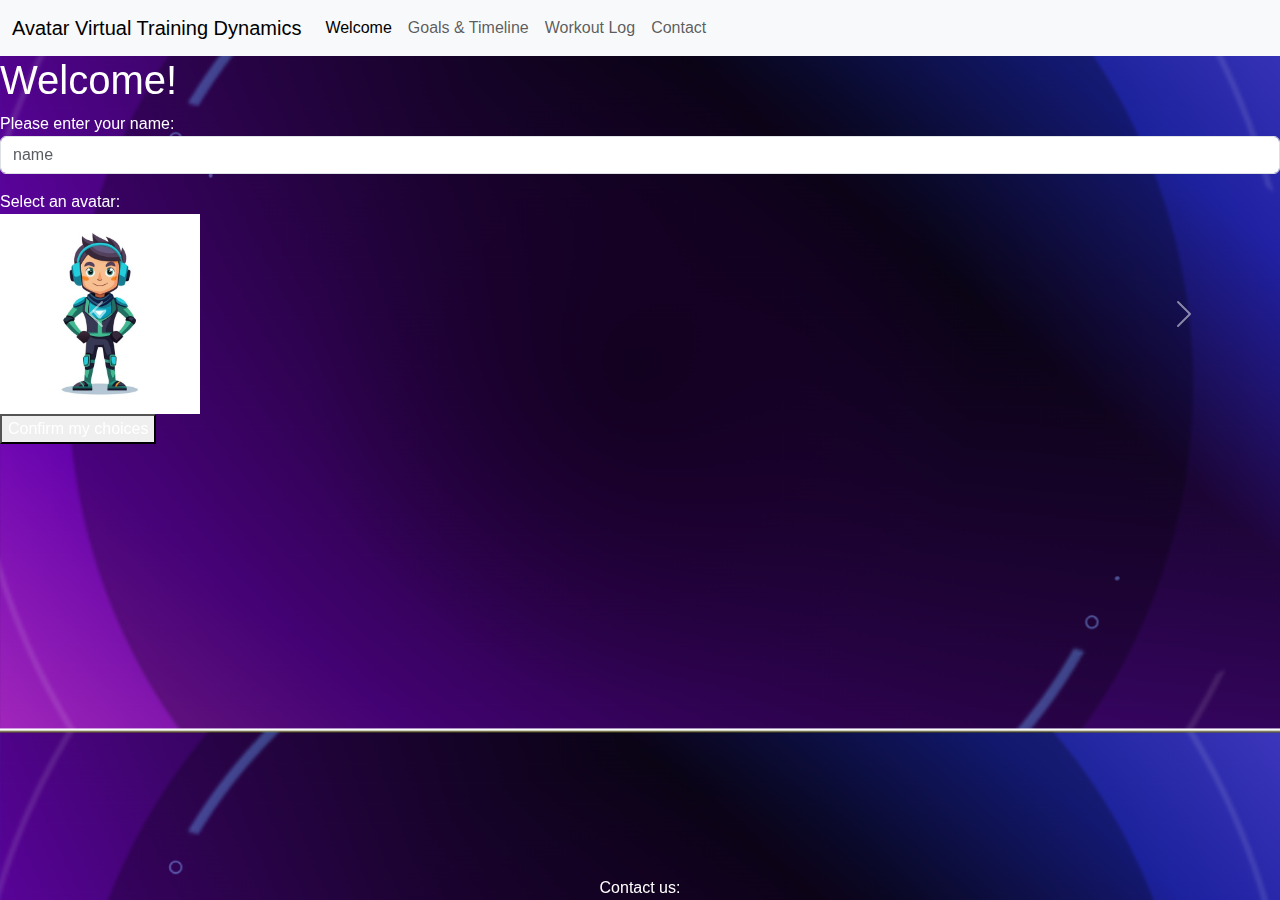
==== index.html @ 8e56caed "Merge pull request #11 from IsakTL/IsakTL-patch-1" ====
<!DOCTYPE html>
<html lang="en">

<head>
    <meta charset="UTF-8">
    <meta name="viewport" content="width=device-width, initial-scale=1.0">
    <title>Fitness Builder</title>
    <link rel="stylesheet" href="https://cdn.jsdelivr.net/npm/bootstrap@5.3.3/dist/css/bootstrap.min.css" />
    <link rel="stylesheet" href="./assets/style1.css" />
    <script defer src="https://cdn.jsdelivr.net/npm/bootstrap@5.3.3/dist/js/bootstrap.bundle.min.js"
        integrity="sha384-YvpcrYf0tY3lHB60NNkmXc5s9fDVZLESaAA55NDzOxhy9GkcIdslK1eN7N6jIeHz"
        crossorigin="anonymous"></script>
    <script defer src="./assets/script1.js"></script>
</head>

<body>
    <div id="background-image">
        <img src="./assets/images/background-01.png" alt="An abstract purple background.">
    </div>
    <header>
        <nav class="navbar navbar-expand-lg bg-body-tertiary">
            <div class="container-fluid">
                <a class="navbar-brand" href="#">Avatar Virtual Training Dynamics</a>
                <button class="navbar-toggler" type="button" data-bs-toggle="collapse"
                    data-bs-target="#navbarSupportedContent" aria-controls="navbarSupportedContent"
                    aria-expanded="false" aria-label="Toggle navigation">
                    <span class="navbar-toggler-icon"></span>
                </button>
                <div class="collapse navbar-collapse" id="navbarSupportedContent">
                    <ul class="navbar-nav me-auto mb-2 mb-lg-0">
                        <li class="nav-item">
                            <a class="nav-link active" aria-current="page" href="#">Welcome</a>
                        </li>
                        <li class="nav-item">
                            <a class="nav-link" href="#">Goals & Timeline</a>
                        </li>
                        <li class="nav-item">
                            <a class="nav-link" href="#">Workout Log</a>
                        </li>
                        <li class="nav-item">
                            <a class="nav-link" href="#">Contact</a>
                        </li>
                        </li>
                    </ul>
                </div>
            </div>
        </nav>
    </header>
    <h1>
        Welcome!
    </h1>
    <section>
        Please enter your name:
        <div class="mb-3">
            <!-- <label for="exampleFormControlInput1" class="form-label">Email address</label> - commented, replaced with below-->
            <input type="username" class="form-control" id="exampleFormControlInput1" placeholder="name">
        </div>
    </section>
    <section>
        Select an avatar:
        <div id="avatar-carousel" class="carousel slide">
            <div class="carousel-inner">
                <div class="carousel-item active">
                    <img src="./assets/images/Men-Gamer.jpg" class="d-block w-100"
                        alt="Iron Man if he was a cartoon kid">
                </div>
                <div class="carousel-item">
                    <img src="./assets/images/Men-Trainer.jpg" class="d-block w-100" alt="A man holding a basketball">
                </div>
                <div class="carousel-item">
                    <img src="./assets/images/Women.png" class="d-block w-100" alt="A sparkling woman on a cloud">
                </div>
            </div>
            <button class="carousel-control-prev" type="button" data-bs-target="#avatar-carousel" data-bs-slide="prev">
                <span class="carousel-control-prev-icon" aria-hidden="true"></span>
                <span class="visually-hidden">Previous</span>
            </button>
            <button class="carousel-control-next" type="button" data-bs-target="#avatar-carousel" data-bs-slide="next">
                <span class="carousel-control-next-icon" aria-hidden="true"></span>
                <span class="visually-hidden">Next</span>
            </button>
        </div>
        <button id="initial-selection">
            Confirm my choices
        </button>
    </section>
    <footer>
        Contact us:
        <!-- Contact info here -->
    </footer>
</body>

</html>
---- assets/style1.css ----
* {
    color: white;
    /* background-color: blueviolet; */
    font-family: sans-serif;
}

#background-image {
    position: fixed;
    z-index: -1;
    background-color: blueviolet;
}

.carousel-item img {
    width: 100%;
    max-width: 200px;
    max-height: 200px;
}

header,
body {
    background-image: url("./images/Background-02.png");
    width: 100%;
    height: 100%;
    background-size: cover;
}

#Avatar {
    margin: 1%;
}

body h1,
body h2,
body h4 {
    color: white;
}

.btn-group-vertical {
    color: white;
}

.submit {
    margin: 5%;
}

footer {
    text-align: center;
    position: fixed;
    width: 100%;
    bottom: 0px;
    color: white;
}
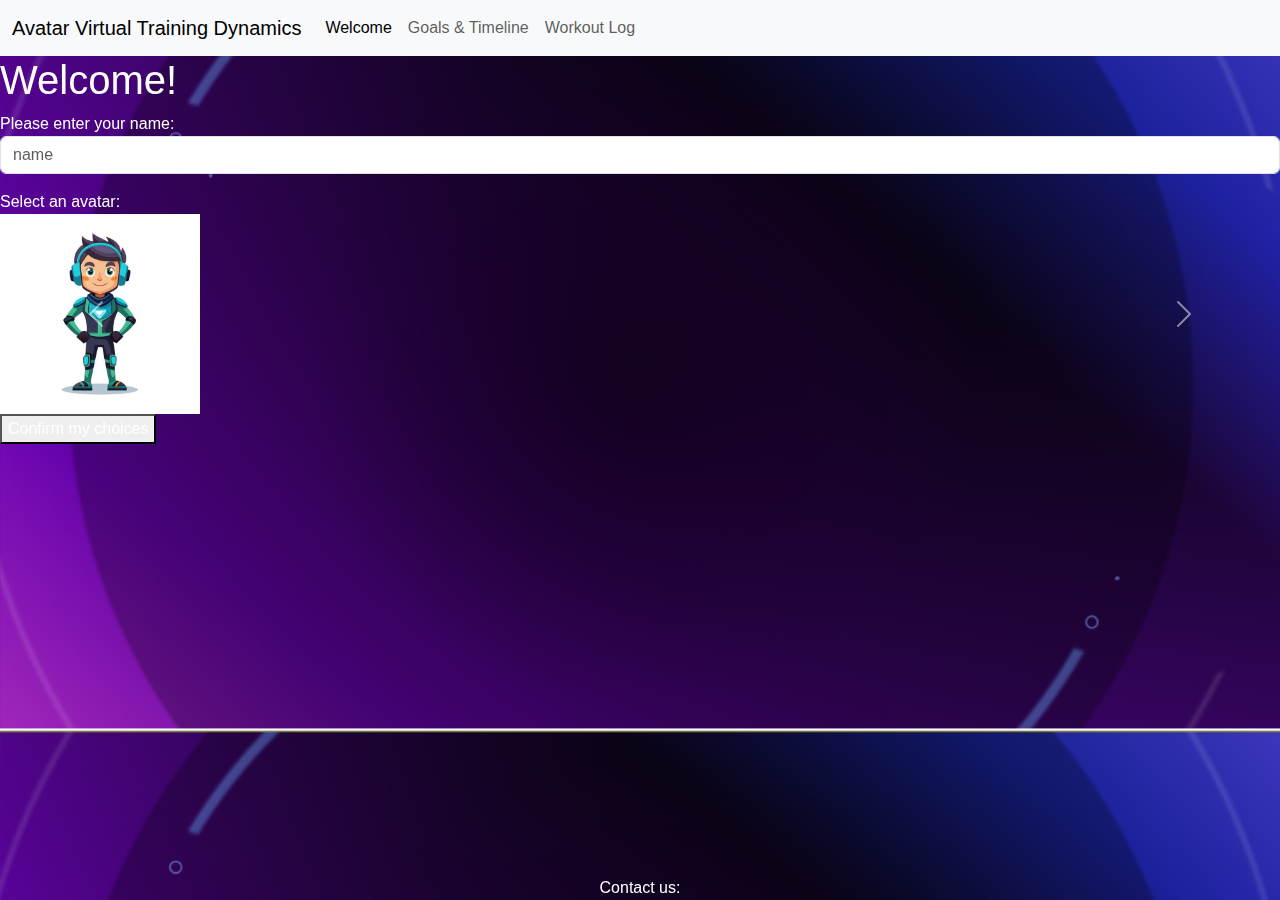
==== commit 51dd2bd2: "Merge pull request #15 from IsakTL/minor-change" ====
--- a/index.html
+++ b/index.html
@@ -15,7 +15,7 @@
 
 <body>
     <div id="background-image">
-        <img src="./assets/images/background-01.png" alt="An abstract purple background.">
+        <img src="./assets/images/background-01.png" alt="Abstract purple background.">
     </div>
     <header>
         <nav class="navbar navbar-expand-lg bg-body-tertiary">
@@ -32,14 +32,10 @@
                             <a class="nav-link active" aria-current="page" href="#">Welcome</a>
                         </li>
                         <li class="nav-item">
-                            <a class="nav-link" href="#">Goals & Timeline</a>
+                            <a class="nav-link" href="index2.html">Goals & Timeline</a>
                         </li>
                         <li class="nav-item">
-                            <a class="nav-link" href="#">Workout Log</a>
-                        </li>
-                        <li class="nav-item">
-                            <a class="nav-link" href="#">Contact</a>
-                        </li>
+                            <a class="nav-link" href="index3.html">Workout Log</a>
                         </li>
                     </ul>
                 </div>
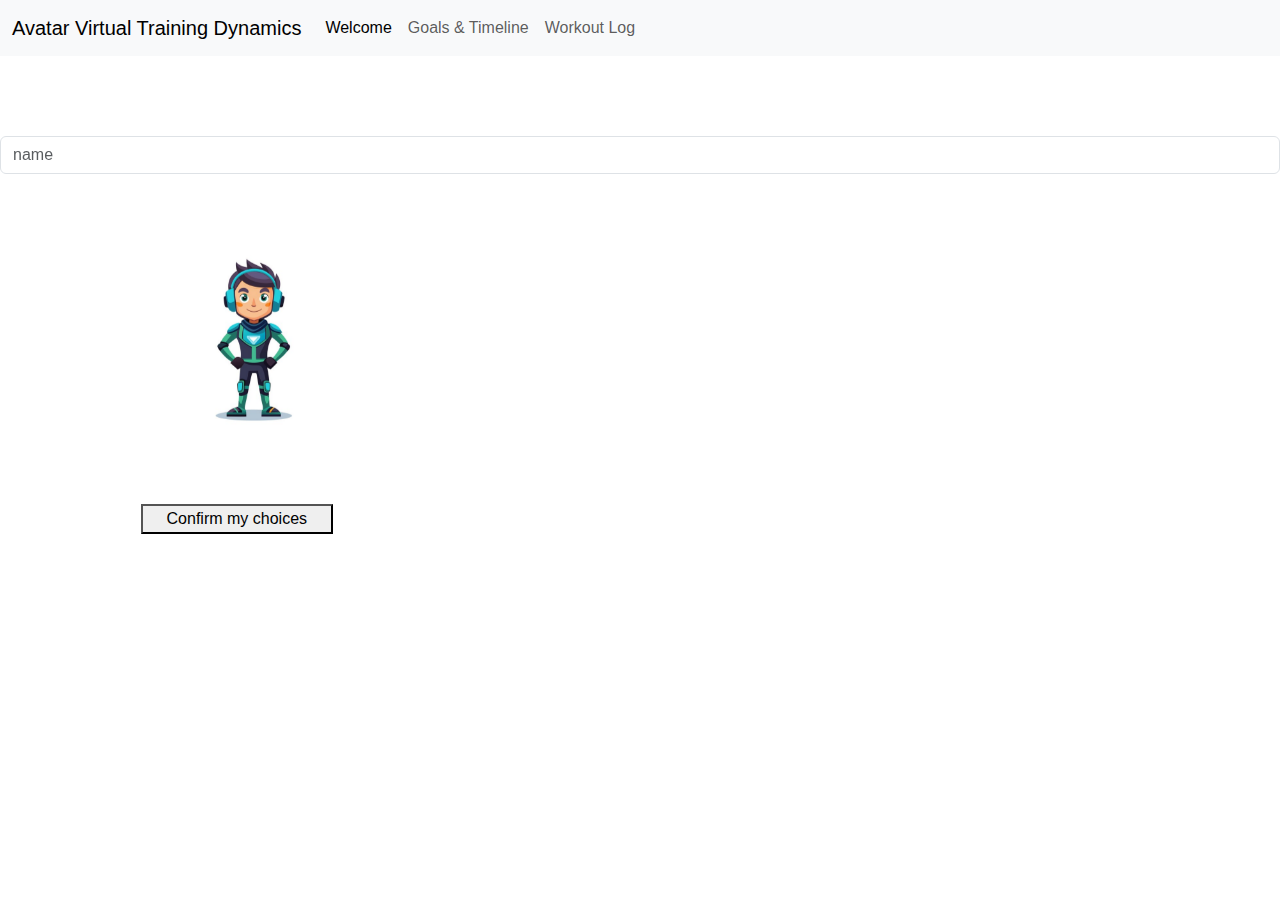
==== commit 577d002a: "Update html files" ====
--- a/index.html
+++ b/index.html
@@ -15,7 +15,7 @@
 
 <body>
     <div id="background-image">
-        <img src="./assets/images/background-01.png" alt="Abstract purple background.">
+        <img src="./assets/images/background-01.png" alt="An abstract purple background.">
     </div>
     <header>
         <nav class="navbar navbar-expand-lg bg-body-tertiary">
@@ -81,8 +81,7 @@
         </button>
     </section>
     <footer>
-        Contact us:
-        <!-- Contact info here -->
+        <p>&copy; Avatar Virtual Training Dynamics. All rights reserved.</p>
     </footer>
 </body>
 
--- a/assets/style1.css
+++ b/assets/style1.css
@@ -18,7 +18,7 @@
 
 header,
 body {
-    background-image: url("./images/Background-02.png");
+    background-image: url("./Background-03.png");
     width: 100%;
     height: 100%;
     background-size: cover;
@@ -38,12 +38,20 @@
     color: white;
 }
 
-.submit {
-    margin: 5%;
+#initial-selection {
+    text-align:center;
+    position: fixed;
+    margin-top: 5%;
+    margin-left: 11%;
+    width: 15%;
+    color: black;
 }
-
+.carousel-inner img{
+    margin-top:2%;
+    margin-left:12%;
+}
 footer {
-    text-align: center;
+    margin-left: 4%;
     position: fixed;
     width: 100%;
     bottom: 0px;
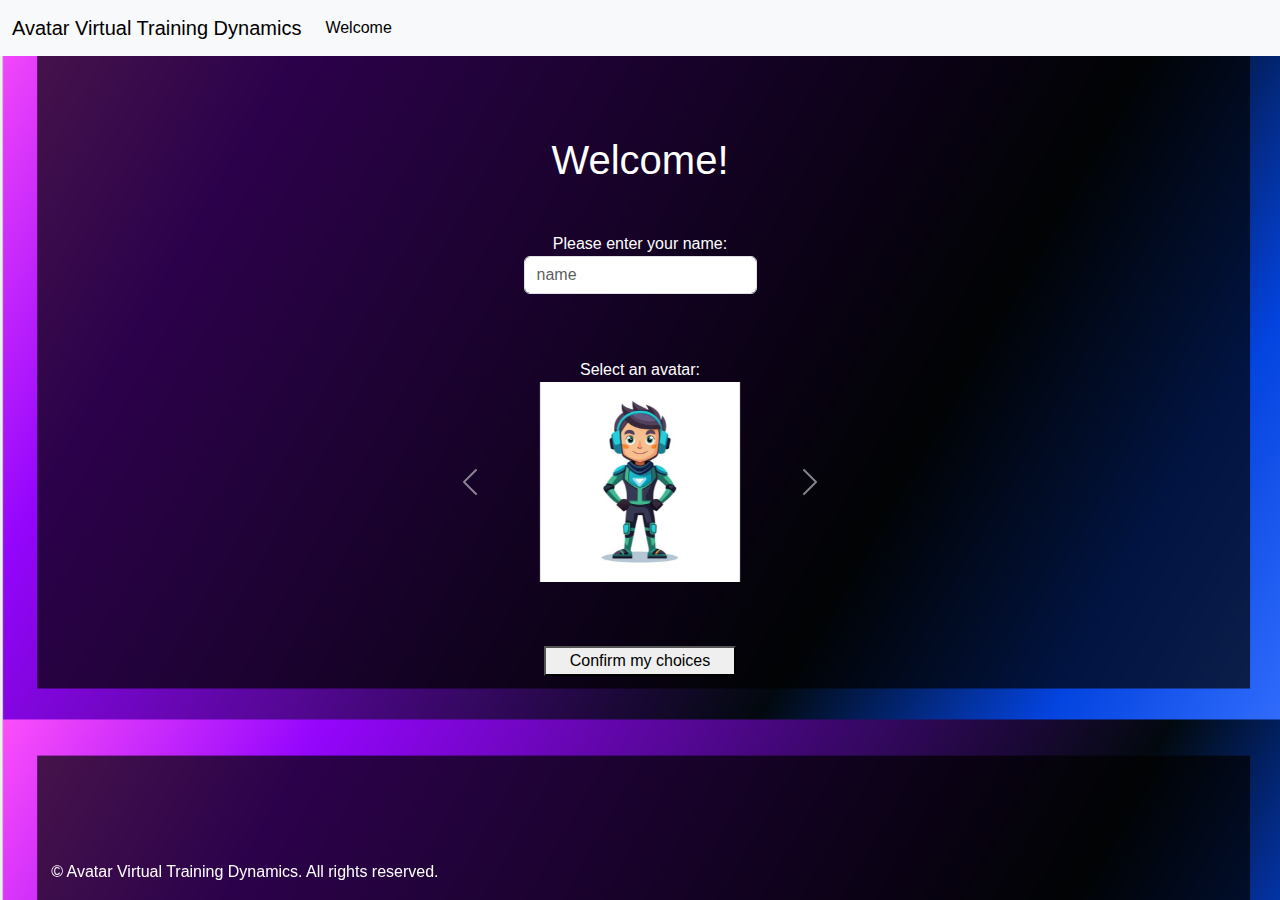
==== commit f72fb52b: "Fixed that pesky welcome page" ====
--- a/index.html
+++ b/index.html
@@ -14,9 +14,6 @@
 </head>
 
 <body>
-    <div id="background-image">
-        <img src="./assets/images/background-01.png" alt="An abstract purple background.">
-    </div>
     <header>
         <nav class="navbar navbar-expand-lg bg-body-tertiary">
             <div class="container-fluid">
@@ -45,14 +42,14 @@
     <h1>
         Welcome!
     </h1>
-    <section>
+    <section id="name-entry">
         Please enter your name:
         <div class="mb-3">
             <!-- <label for="exampleFormControlInput1" class="form-label">Email address</label> - commented, replaced with below-->
             <input type="username" class="form-control" id="exampleFormControlInput1" placeholder="name">
         </div>
     </section>
-    <section>
+    <section id="avatar-select">
         Select an avatar:
         <div id="avatar-carousel" class="carousel slide">
             <div class="carousel-inner">
@@ -85,4 +82,4 @@
     </footer>
 </body>
 
-</html>
+</html>--- a/assets/style1.css
+++ b/assets/style1.css
@@ -10,28 +10,55 @@
     background-color: blueviolet;
 }
 
+/* Consolidated */
+body {
+    h1,h2,h4 {
+    color: white;
+    }
+}
+
+header,
+body {
+    background-image: url("./images/Background-03.png");
+    width: 100%;
+    height: 100%;
+    background-size: cover;
+}
+
+h1 {
+    text-align: center;
+    padding: 2em 0 1em;
+}
+
+/* Functional */
+#name-entry {
+    display: flex;
+    flex-direction: column;
+    flex-wrap:wrap;
+    align-items: center;
+    margin-bottom: 3rem;
+}
+
 .carousel-item img {
     width: 100%;
     max-width: 200px;
     max-height: 200px;
 }
 
-header,
-body {
-    background-image: url("./Background-03.png");
-    width: 100%;
-    height: 100%;
-    background-size: cover;
+#avatar-select {
+    display: flex;
+    flex-direction: column;
+    flex-wrap: wrap-reverse;
+    align-items: center;
 }
 
-#Avatar {
-    margin: 1%;
-}
+/* Appears to do nothing */
+/* #Avatar {
+    margin: 20rem;
+} */
 
-body h1,
-body h2,
-body h4 {
-    color: white;
+#avatar-carousel {
+    width: 25rem;
 }
 
 .btn-group-vertical {
@@ -40,16 +67,14 @@
 
 #initial-selection {
     text-align:center;
-    position: fixed;
     margin-top: 5%;
-    margin-left: 11%;
     width: 15%;
     color: black;
 }
 .carousel-inner img{
-    margin-top:2%;
-    margin-left:12%;
+    margin: auto;
 }
+
 footer {
     margin-left: 4%;
     position: fixed;
